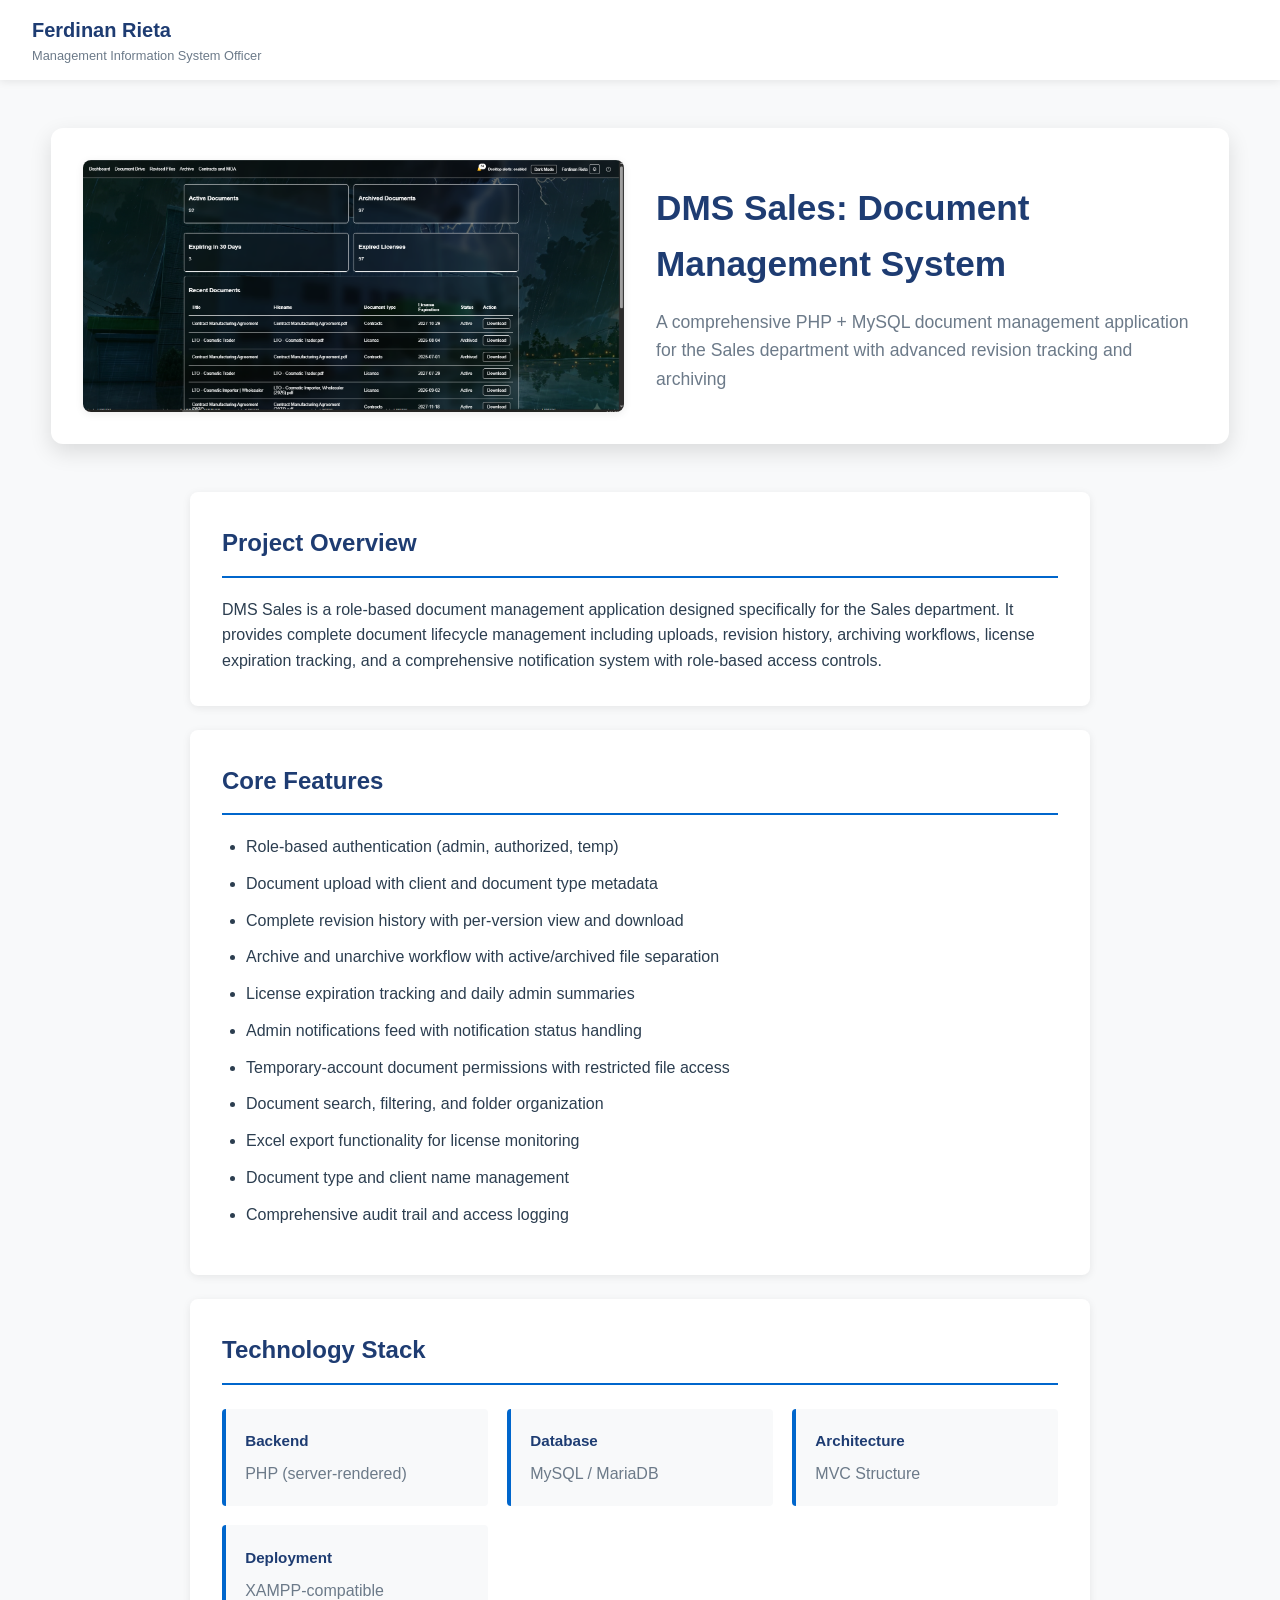
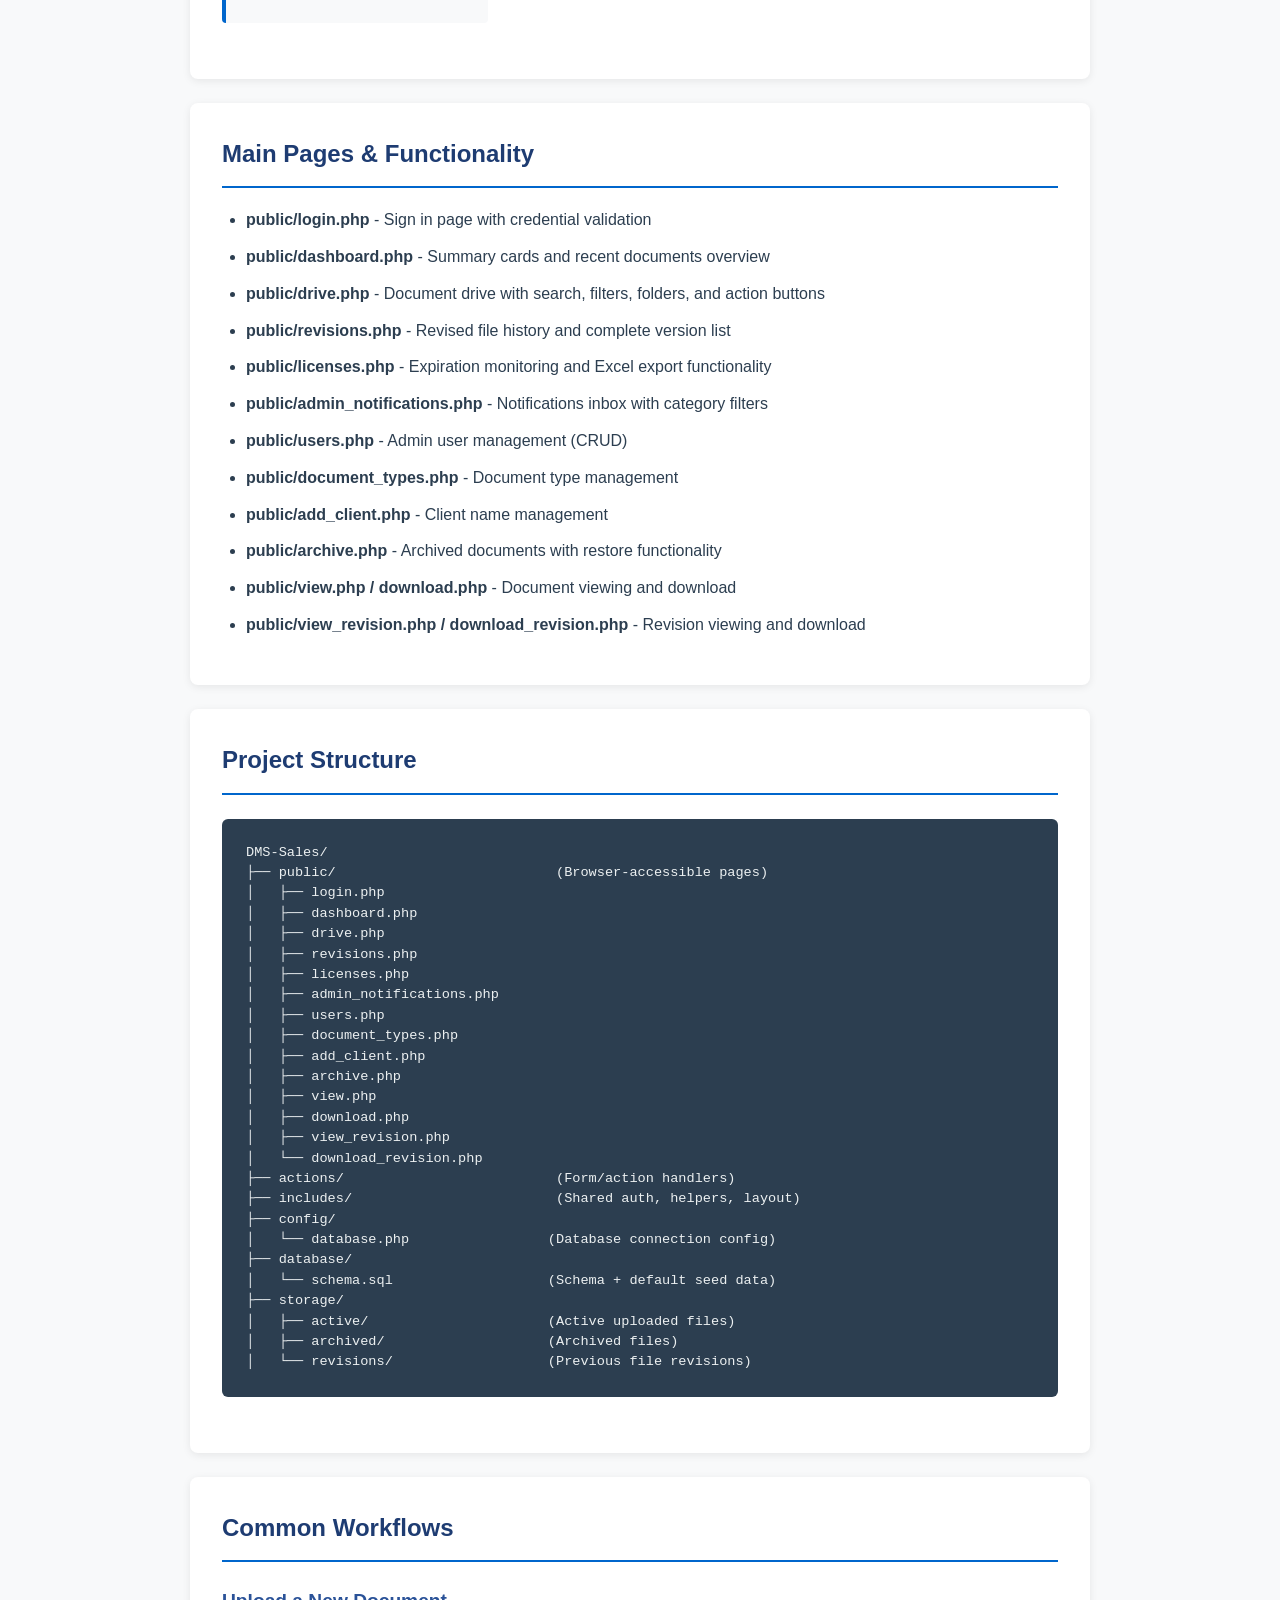
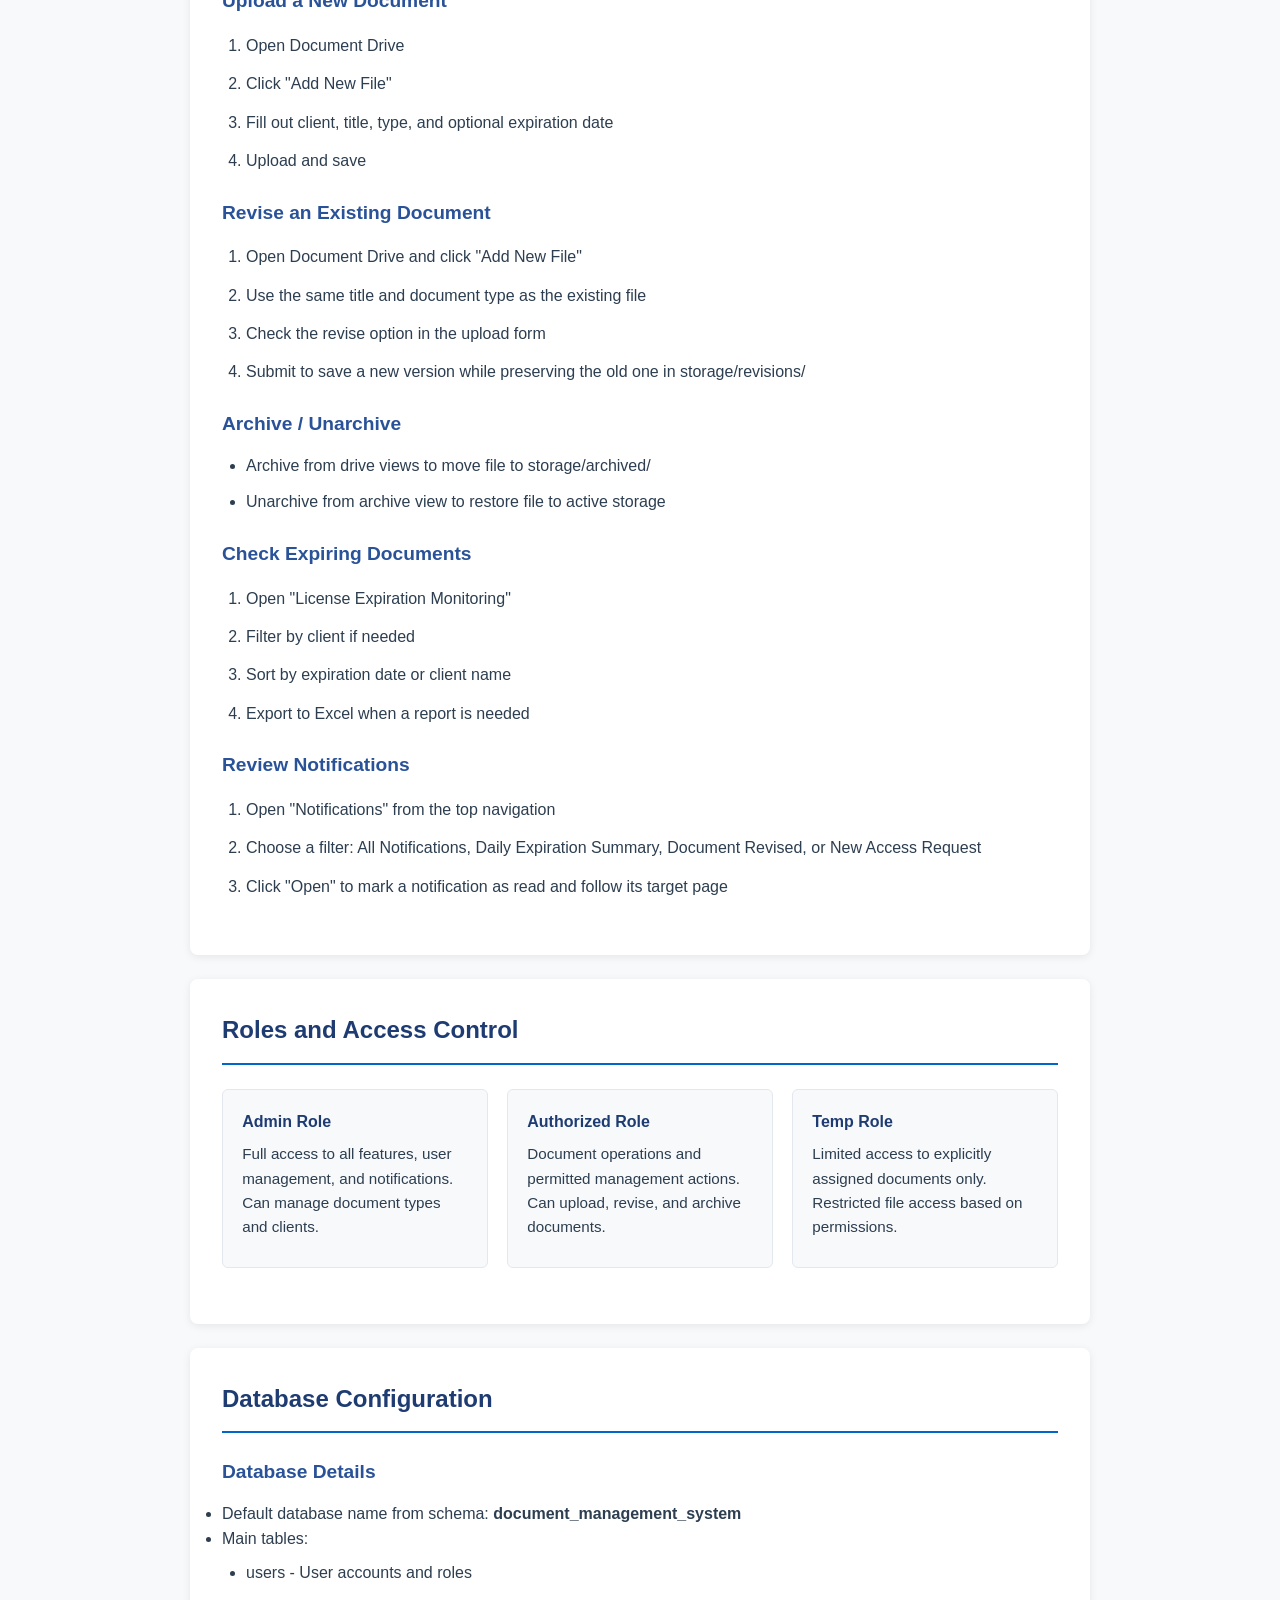
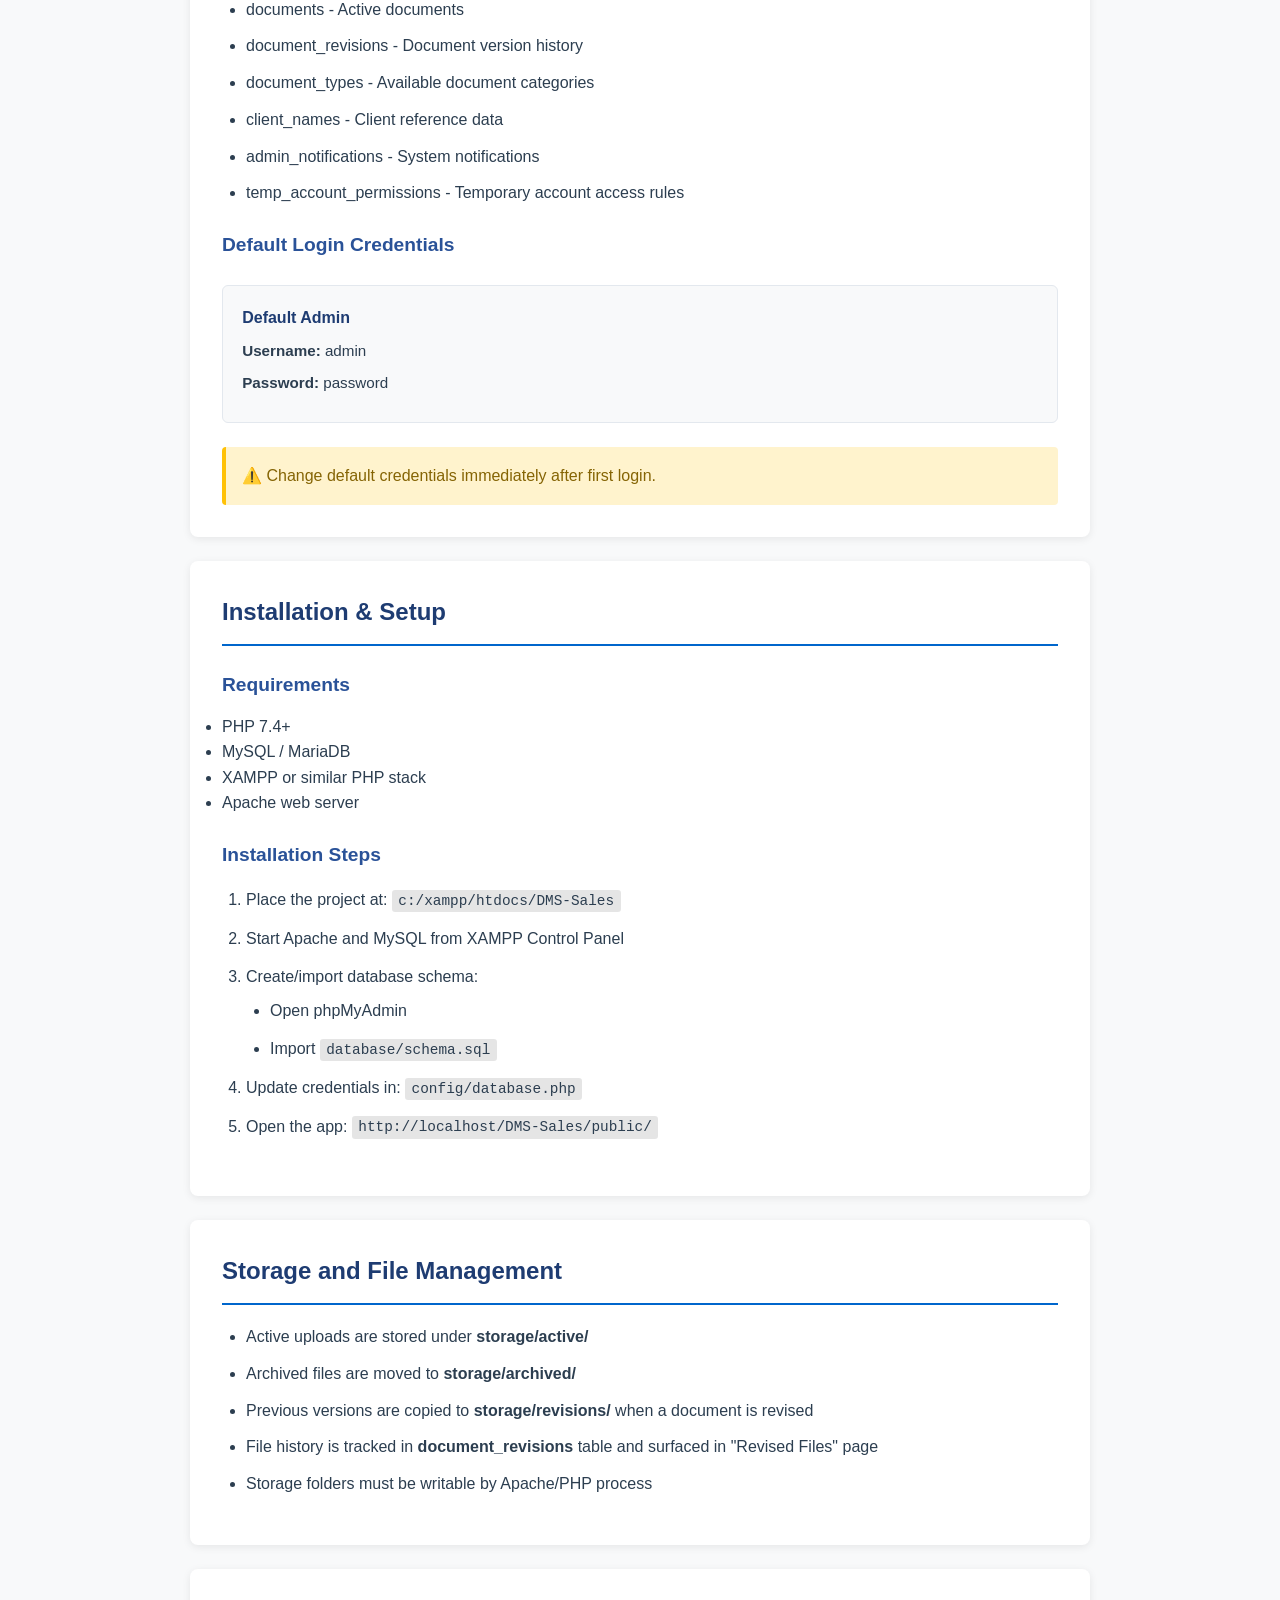
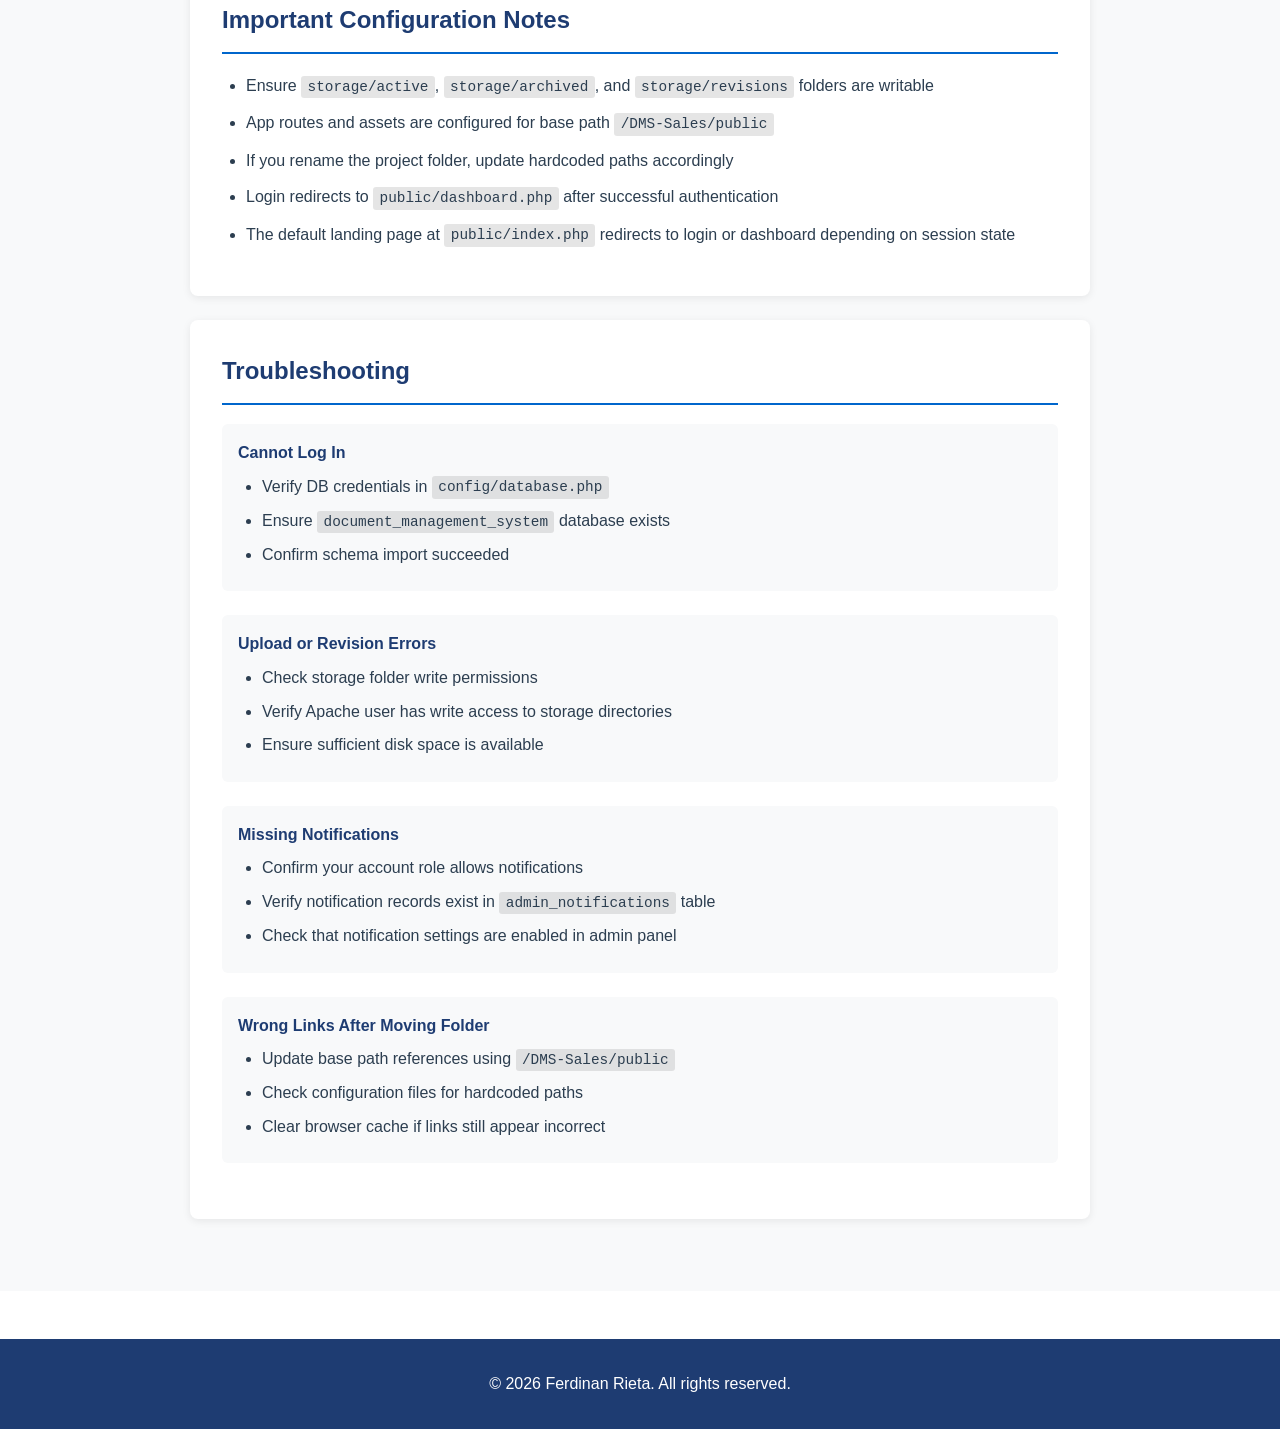
==== dms-project.html @ 5e9d584b "updates" ====
<!DOCTYPE html>
<html lang="en">
<head>
    <meta charset="UTF-8">
    <meta name="viewport" content="width=device-width, initial-scale=1.0">
    <title>DMS Sales - Document Management System | Ferdinan Rieta Portfolio</title>
    <link rel="stylesheet" href="styles.css">
    <link rel="stylesheet" href="https://cdnjs.cloudflare.com/ajax/libs/font-awesome/6.4.0/css/all.min.css">
</head>
<body>
    <header class="header" id="header">
        <nav class="navbar">
            <div class="nav-container">
                <div class="logo">
                    <h1><a href="index.html" style="color: inherit; text-decoration: none; cursor: pointer;">Ferdinan Rieta</a></h1>
                    <p class="tagline">Management Information System Officer</p>
                </div>
                <a href="index.html" class="btn btn-secondary" style="margin-left: auto;">← Back to Portfolio</a>
            </div>
        </nav>
    </header>

    <section class="project-detail">
        <div class="container">
            <div class="project-hero">
                <img src="images/DMSSales.png" alt="DMS Sales - Document Management System" class="project-hero-image">
                <div class="project-hero-content">
                    <h1>DMS Sales: Document Management System</h1>
                    <p class="project-subtitle">A comprehensive PHP + MySQL document management application for the Sales department with advanced revision tracking and archiving</p>
                </div>
            </div>

            <div class="project-content">
                <section class="detail-section">
                    <h2>Project Overview</h2>
                    <p>DMS Sales is a role-based document management application designed specifically for the Sales department. It provides complete document lifecycle management including uploads, revision history, archiving workflows, license expiration tracking, and a comprehensive notification system with role-based access controls.</p>
                </section>

                <section class="detail-section">
                    <h2>Core Features</h2>
                    <ul class="feature-list">
                        <li>Role-based authentication (admin, authorized, temp)</li>
                        <li>Document upload with client and document type metadata</li>
                        <li>Complete revision history with per-version view and download</li>
                        <li>Archive and unarchive workflow with active/archived file separation</li>
                        <li>License expiration tracking and daily admin summaries</li>
                        <li>Admin notifications feed with notification status handling</li>
                        <li>Temporary-account document permissions with restricted file access</li>
                        <li>Document search, filtering, and folder organization</li>
                        <li>Excel export functionality for license monitoring</li>
                        <li>Document type and client name management</li>
                        <li>Comprehensive audit trail and access logging</li>
                    </ul>
                </section>

                <section class="detail-section">
                    <h2>Technology Stack</h2>
                    <div class="tech-stack-grid">
                        <div class="tech-item">
                            <strong>Backend</strong>
                            <p>PHP (server-rendered)</p>
                        </div>
                        <div class="tech-item">
                            <strong>Database</strong>
                            <p>MySQL / MariaDB</p>
                        </div>
                        <div class="tech-item">
                            <strong>Architecture</strong>
                            <p>MVC Structure</p>
                        </div>
                        <div class="tech-item">
                            <strong>Deployment</strong>
                            <p>XAMPP-compatible</p>
                        </div>
                    </div>
                </section>

                <section class="detail-section">
                    <h2>Main Pages & Functionality</h2>
                    <ul class="feature-list">
                        <li><strong>public/login.php</strong> - Sign in page with credential validation</li>
                        <li><strong>public/dashboard.php</strong> - Summary cards and recent documents overview</li>
                        <li><strong>public/drive.php</strong> - Document drive with search, filters, folders, and action buttons</li>
                        <li><strong>public/revisions.php</strong> - Revised file history and complete version list</li>
                        <li><strong>public/licenses.php</strong> - Expiration monitoring and Excel export functionality</li>
                        <li><strong>public/admin_notifications.php</strong> - Notifications inbox with category filters</li>
                        <li><strong>public/users.php</strong> - Admin user management (CRUD)</li>
                        <li><strong>public/document_types.php</strong> - Document type management</li>
                        <li><strong>public/add_client.php</strong> - Client name management</li>
                        <li><strong>public/archive.php</strong> - Archived documents with restore functionality</li>
                        <li><strong>public/view.php / download.php</strong> - Document viewing and download</li>
                        <li><strong>public/view_revision.php / download_revision.php</strong> - Revision viewing and download</li>
                    </ul>
                </section>

                <section class="detail-section">
                    <h2>Project Structure</h2>
                    <div class="code-block">
                        <pre>DMS-Sales/
├── public/                           (Browser-accessible pages)
│   ├── login.php
│   ├── dashboard.php
│   ├── drive.php
│   ├── revisions.php
│   ├── licenses.php
│   ├── admin_notifications.php
│   ├── users.php
│   ├── document_types.php
│   ├── add_client.php
│   ├── archive.php
│   ├── view.php
│   ├── download.php
│   ├── view_revision.php
│   └── download_revision.php
├── actions/                          (Form/action handlers)
├── includes/                         (Shared auth, helpers, layout)
├── config/
│   └── database.php                 (Database connection config)
├── database/
│   └── schema.sql                   (Schema + default seed data)
├── storage/
│   ├── active/                      (Active uploaded files)
│   ├── archived/                    (Archived files)
│   └── revisions/                   (Previous file revisions)
</pre>
                    </div>
                </section>

                <section class="detail-section">
                    <h2>Common Workflows</h2>
                    
                    <h3>Upload a New Document</h3>
                    <ol class="setup-steps">
                        <li>Open Document Drive</li>
                        <li>Click "Add New File"</li>
                        <li>Fill out client, title, type, and optional expiration date</li>
                        <li>Upload and save</li>
                    </ol>

                    <h3>Revise an Existing Document</h3>
                    <ol class="setup-steps">
                        <li>Open Document Drive and click "Add New File"</li>
                        <li>Use the same title and document type as the existing file</li>
                        <li>Check the revise option in the upload form</li>
                        <li>Submit to save a new version while preserving the old one in storage/revisions/</li>
                    </ol>

                    <h3>Archive / Unarchive</h3>
                    <ul class="feature-list">
                        <li>Archive from drive views to move file to storage/archived/</li>
                        <li>Unarchive from archive view to restore file to active storage</li>
                    </ul>

                    <h3>Check Expiring Documents</h3>
                    <ol class="setup-steps">
                        <li>Open "License Expiration Monitoring"</li>
                        <li>Filter by client if needed</li>
                        <li>Sort by expiration date or client name</li>
                        <li>Export to Excel when a report is needed</li>
                    </ol>

                    <h3>Review Notifications</h3>
                    <ol class="setup-steps">
                        <li>Open "Notifications" from the top navigation</li>
                        <li>Choose a filter: All Notifications, Daily Expiration Summary, Document Revised, or New Access Request</li>
                        <li>Click "Open" to mark a notification as read and follow its target page</li>
                    </ol>
                </section>

                <section class="detail-section">
                    <h2>Roles and Access Control</h2>
                    <div class="accounts-grid">
                        <div class="account-card">
                            <h4>Admin Role</h4>
                            <p>Full access to all features, user management, and notifications. Can manage document types and clients.</p>
                        </div>
                        <div class="account-card">
                            <h4>Authorized Role</h4>
                            <p>Document operations and permitted management actions. Can upload, revise, and archive documents.</p>
                        </div>
                        <div class="account-card">
                            <h4>Temp Role</h4>
                            <p>Limited access to explicitly assigned documents only. Restricted file access based on permissions.</p>
                        </div>
                    </div>
                </section>

                <section class="detail-section">
                    <h2>Database Configuration</h2>
                    <h3>Database Details</h3>
                    <ul>
                        <li>Default database name from schema: <strong>document_management_system</strong></li>
                        <li>Main tables:
                            <ul class="feature-list" style="margin: 0.5rem 0;">
                                <li>users - User accounts and roles</li>
                                <li>documents - Active documents</li>
                                <li>document_revisions - Document version history</li>
                                <li>document_types - Available document categories</li>
                                <li>client_names - Client reference data</li>
                                <li>admin_notifications - System notifications</li>
                                <li>temp_account_permissions - Temporary account access rules</li>
                            </ul>
                        </li>
                    </ul>

                    <h3>Default Login Credentials</h3>
                    <div class="accounts-grid">
                        <div class="account-card">
                            <h4>Default Admin</h4>
                            <p><strong>Username:</strong> admin</p>
                            <p><strong>Password:</strong> password</p>
                        </div>
                    </div>
                    <p class="warning">⚠️ Change default credentials immediately after first login.</p>
                </section>

                <section class="detail-section">
                    <h2>Installation & Setup</h2>
                    <h3>Requirements</h3>
                    <ul>
                        <li>PHP 7.4+</li>
                        <li>MySQL / MariaDB</li>
                        <li>XAMPP or similar PHP stack</li>
                        <li>Apache web server</li>
                    </ul>

                    <h3>Installation Steps</h3>
                    <ol class="setup-steps">
                        <li>Place the project at: <code>c:/xampp/htdocs/DMS-Sales</code></li>
                        <li>Start Apache and MySQL from XAMPP Control Panel</li>
                        <li>Create/import database schema:
                            <ul>
                                <li>Open phpMyAdmin</li>
                                <li>Import <code>database/schema.sql</code></li>
                            </ul>
                        </li>
                        <li>Update credentials in: <code>config/database.php</code></li>
                        <li>Open the app: <code>http://localhost/DMS-Sales/public/</code></li>
                    </ol>
                </section>

                <section class="detail-section">
                    <h2>Storage and File Management</h2>
                    <ul class="feature-list">
                        <li>Active uploads are stored under <strong>storage/active/</strong></li>
                        <li>Archived files are moved to <strong>storage/archived/</strong></li>
                        <li>Previous versions are copied to <strong>storage/revisions/</strong> when a document is revised</li>
                        <li>File history is tracked in <strong>document_revisions</strong> table and surfaced in "Revised Files" page</li>
                        <li>Storage folders must be writable by Apache/PHP process</li>
                    </ul>
                </section>

                <section class="detail-section">
                    <h2>Important Configuration Notes</h2>
                    <ul class="feature-list">
                        <li>Ensure <code>storage/active</code>, <code>storage/archived</code>, and <code>storage/revisions</code> folders are writable</li>
                        <li>App routes and assets are configured for base path <code>/DMS-Sales/public</code></li>
                        <li>If you rename the project folder, update hardcoded paths accordingly</li>
                        <li>Login redirects to <code>public/dashboard.php</code> after successful authentication</li>
                        <li>The default landing page at <code>public/index.php</code> redirects to login or dashboard depending on session state</li>
                    </ul>
                </section>

                <section class="detail-section">
                    <h2>Troubleshooting</h2>
                    <div class="troubleshoot-item">
                        <h4>Cannot Log In</h4>
                        <ul>
                            <li>Verify DB credentials in <code>config/database.php</code></li>
                            <li>Ensure <code>document_management_system</code> database exists</li>
                            <li>Confirm schema import succeeded</li>
                        </ul>
                    </div>
                    <div class="troubleshoot-item">
                        <h4>Upload or Revision Errors</h4>
                        <ul>
                            <li>Check storage folder write permissions</li>
                            <li>Verify Apache user has write access to storage directories</li>
                            <li>Ensure sufficient disk space is available</li>
                        </ul>
                    </div>
                    <div class="troubleshoot-item">
                        <h4>Missing Notifications</h4>
                        <ul>
                            <li>Confirm your account role allows notifications</li>
                            <li>Verify notification records exist in <code>admin_notifications</code> table</li>
                            <li>Check that notification settings are enabled in admin panel</li>
                        </ul>
                    </div>
                    <div class="troubleshoot-item">
                        <h4>Wrong Links After Moving Folder</h4>
                        <ul>
                            <li>Update base path references using <code>/DMS-Sales/public</code></li>
                            <li>Check configuration files for hardcoded paths</li>
                            <li>Clear browser cache if links still appear incorrect</li>
                        </ul>
                    </div>
                </section>
            </div>
        </div>
    </section>

    <footer class="footer">
        <div class="container">
            <p>&copy; 2026 Ferdinan Rieta. All rights reserved.</p>
        </div>
    </footer>

    <style>
        .project-detail {
            padding: 8rem 0 3rem;
            background: var(--bg-light);
        }

        .project-hero {
            display: grid;
            grid-template-columns: 1fr 1fr;
            gap: 2rem;
            align-items: center;
            margin-bottom: 3rem;
            padding: 2rem;
            background: white;
            border-radius: 12px;
            box-shadow: var(--shadow-md);
        }

        .project-hero-image {
            width: 100%;
            border-radius: 8px;
            box-shadow: var(--shadow-sm);
        }

        .project-hero-content h1 {
            color: var(--primary-color);
            font-size: 2.2rem;
            margin-bottom: 1rem;
        }

        .project-subtitle {
            font-size: 1.1rem;
            color: var(--text-light);
            line-height: 1.6;
        }

        .project-content {
            max-width: 900px;
            margin: 0 auto;
        }

        .detail-section {
            background: white;
            padding: 2rem;
            margin-bottom: 1.5rem;
            border-radius: 8px;
            box-shadow: var(--shadow-sm);
        }

        .detail-section h2 {
            color: var(--primary-color);
            font-size: 1.5rem;
            margin-bottom: 1.2rem;
            border-bottom: 2px solid var(--accent-color);
            padding-bottom: 0.8rem;
        }

        .detail-section h3 {
            color: var(--secondary-color);
            font-size: 1.2rem;
            margin: 1.5rem 0 0.8rem 0;
        }

        .detail-section h4 {
            color: var(--primary-color);
            margin: 1rem 0 0.5rem 0;
        }

        .feature-list, .workflow-list {
            list-style: disc;
            padding-left: 1.5rem;
            margin-bottom: 1rem;
        }

        .feature-list li, .workflow-list li {
            margin-bottom: 0.7rem;
            line-height: 1.6;
        }

        .tech-stack-grid {
            display: grid;
            grid-template-columns: repeat(auto-fit, minmax(200px, 1fr));
            gap: 1.2rem;
            margin: 1.5rem 0;
        }

        .tech-item {
            padding: 1.2rem;
            background: var(--bg-light);
            border-left: 4px solid var(--accent-color);
            border-radius: 4px;
        }

        .tech-item strong {
            color: var(--primary-color);
            font-size: 0.95rem;
        }

        .tech-item p {
            color: var(--text-light);
            margin-top: 0.5rem;
        }

        .code-block {
            background: #2c3e50;
            color: #ecf0f1;
            padding: 1.5rem;
            border-radius: 6px;
            overflow-x: auto;
            margin: 1.5rem 0;
            font-family: 'Courier New', monospace;
            font-size: 0.85rem;
            line-height: 1.5;
        }

        code {
            background: rgba(0,0,0,0.1);
            padding: 0.2rem 0.4rem;
            border-radius: 3px;
            font-family: 'Courier New', monospace;
            font-size: 0.9em;
        }

        .accounts-grid {
            display: grid;
            grid-template-columns: repeat(auto-fit, minmax(250px, 1fr));
            gap: 1.2rem;
            margin: 1.5rem 0;
        }

        .account-card {
            padding: 1.2rem;
            background: var(--bg-light);
            border: 1px solid var(--border-color);
            border-radius: 6px;
        }

        .account-card h4 {
            margin-top: 0;
            color: var(--primary-color);
        }

        .account-card p {
            margin: 0.5rem 0;
            font-size: 0.95rem;
        }

        .warning {
            background: #fff3cd;
            padding: 1rem;
            border-left: 4px solid #ffc107;
            margin-top: 1rem;
            border-radius: 4px;
            color: #856404;
        }

        .warning-box {
            background: #f8d7da;
            padding: 1.5rem;
            border: 1px solid #f5c6cb;
            border-radius: 6px;
            color: #721c24;
        }

        .warning-box h4 {
            color: #721c24;
            margin-top: 1rem;
        }

        .warning-box ol {
            margin: 1rem 0 0 1.5rem;
        }

        .warning-box li {
            margin-bottom: 0.5rem;
        }

        .setup-steps {
            list-style: decimal;
            padding-left: 1.5rem;
            margin: 1rem 0 1.5rem 0;
        }

        .setup-steps li {
            margin-bottom: 0.8rem;
            line-height: 1.6;
        }

        .setup-steps ul {
            list-style: disc;
            padding-left: 1.5rem;
            margin: 0.5rem 0;
        }

        .troubleshoot-item {
            margin-bottom: 1.5rem;
            padding: 1rem;
            background: var(--bg-light);
            border-radius: 6px;
        }

        .troubleshoot-item h4 {
            margin-top: 0;
        }

        .troubleshoot-item ul {
            list-style: disc;
            padding-left: 1.5rem;
            margin: 0.5rem 0 0 0;
        }

        .troubleshoot-item li {
            margin-bottom: 0.5rem;
        }

        .footer {
            background: var(--primary-color);
            color: white;
            padding: 2rem 0;
            text-align: center;
            margin-top: 3rem;
        }

        @media (max-width: 768px) {
            .project-hero {
                grid-template-columns: 1fr;
            }

            .project-hero-content h1 {
                font-size: 1.7rem;
            }

            .detail-section {
                padding: 1.5rem;
            }

            .detail-section h2 {
                font-size: 1.3rem;
            }

            .code-block {
                font-size: 0.75rem;
            }
        }
    </style>
</body>
</html>
---- styles.css ----
:root {
    --primary-color: #1e3c72;
    --secondary-color: #2a5298;
    --accent-color: #0066cc;
    --text-dark: #2c3e50;
    --text-light: #6c7a89;
    --bg-light: #f8f9fa;
    --bg-white: #ffffff;
    --border-color: #e3e8ee;
    --shadow-sm: 0 2px 8px rgba(0, 0, 0, 0.08);
    --shadow-md: 0 8px 22px rgba(0, 0, 0, 0.12);
    --transition: all 0.3s ease;
}

* {
    margin: 0;
    padding: 0;
    box-sizing: border-box;
}

html {
    scroll-behavior: smooth;
}

body {
    font-family: 'Segoe UI', Tahoma, Geneva, Verdana, sans-serif;
    color: var(--text-dark);
    line-height: 1.6;
    background: var(--bg-white);
}

.container {
    width: min(1200px, 92%);
    margin: 0 auto;
}

.header {
    position: fixed;
    inset: 0 0 auto 0;
    background: var(--bg-white);
    box-shadow: var(--shadow-sm);
    z-index: 1000;
}

.navbar {
    padding: 0.85rem 0;
}

.nav-container {
    width: min(1250px, 95%);
    margin: 0 auto;
    display: flex;
    align-items: center;
    gap: 1rem;
}

.logo {
    min-width: 230px;
}

.logo h1 {
    font-size: 1.25rem;
    color: var(--primary-color);
}

.logo .tagline {
    font-size: 0.8rem;
    color: var(--text-light);
}

.nav-menu {
    list-style: none;
    display: flex;
    align-items: center;
    gap: 1rem;
    margin-left: auto;
    flex-wrap: wrap;
}

.nav-link {
    color: var(--text-dark);
    text-decoration: none;
    font-size: 0.93rem;
    font-weight: 600;
    transition: var(--transition);
}

.nav-link:hover {
    color: var(--accent-color);
}

.contact-info {
    display: flex;
    align-items: center;
    gap: 0.85rem;
    margin-left: 0.5rem;
}

.contact-link {
    color: var(--text-dark);
    text-decoration: none;
    font-size: 0.85rem;
    display: inline-flex;
    align-items: center;
    gap: 0.4rem;
}

.contact-link:hover {
    color: var(--accent-color);
}

.hamburger {
    display: none;
    background: none;
    border: 0;
    cursor: pointer;
    margin-left: auto;
}

.hamburger span {
    display: block;
    width: 26px;
    height: 3px;
    margin: 5px 0;
    border-radius: 2px;
    background: var(--text-dark);
}

.hero {
    margin-top: 96px;
    min-height: 78vh;
    display: flex;
    align-items: center;
    color: #fff;
    background: linear-gradient(135deg, var(--primary-color), var(--secondary-color));
    position: relative;
    overflow: hidden;
    padding: 3.5rem 0;
}

.hero-content {
    position: relative;
    z-index: 2;
}

.hero-title {
    font-size: clamp(2rem, 5vw, 3.2rem);
    line-height: 1.2;
    margin-bottom: 1rem;
}

.hero-subtitle {
    font-size: clamp(1rem, 2.3vw, 1.25rem);
    max-width: 900px;
    opacity: 0.95;
    margin-bottom: 1.75rem;
}

.cta-buttons {
    display: flex;
    flex-wrap: wrap;
    gap: 1rem;
}

.btn {
    border: 0;
    border-radius: 6px;
    padding: 0.75rem 1.4rem;
    font-size: 0.95rem;
    font-weight: 700;
    text-decoration: none;
    cursor: pointer;
    transition: var(--transition);
}

.btn-primary {
    background: #fff;
    color: var(--primary-color);
}

.btn-secondary {
    background: transparent;
    color: #fff;
    border: 2px solid #fff;
}

.btn:hover {
    transform: translateY(-2px);
}

.hero-background {
    position: absolute;
    inset: 0;
    opacity: 0.12;
}

.floating-shapes {
    position: relative;
    width: 100%;
    height: 100%;
}

.shape {
    position: absolute;
    border-radius: 50%;
    background: #fff;
    animation: float 8s ease-in-out infinite;
}

.shape-1 {
    width: 260px;
    height: 260px;
    right: 5%;
    top: 8%;
}

.shape-2 {
    width: 180px;
    height: 180px;
    left: 12%;
    bottom: 16%;
    animation-duration: 10s;
}

.shape-3 {
    width: 130px;
    height: 130px;
    right: 30%;
    bottom: 28%;
    animation-duration: 9s;
}

@keyframes float {
    0%, 100% { transform: translateY(0); }
    50% { transform: translateY(24px); }
}

section {
    padding: 4.5rem 0;
}

.about,
.portfolio,
.education,
.contact {
    background: var(--bg-light);
}

.section-title {
    text-align: center;
    color: var(--primary-color);
    margin-bottom: 2rem;
    font-size: clamp(1.8rem, 4vw, 2.4rem);
}

.about-content,
.skill-category,
.project-card,
.timeline-content,
.education-card,
.contact-info-box,
.contact-form {
    background: var(--bg-white);
    border-radius: 12px;
    box-shadow: var(--shadow-sm);
}

.about-content {
    padding: 2rem;
}

.about-text h3 {
    color: var(--primary-color);
    margin: 1.1rem 0 0.6rem;
}

.about-text h3:first-child {
    margin-top: 0;
}

.skills-grid {
    display: grid;
    grid-template-columns: repeat(auto-fit, minmax(250px, 1fr));
    gap: 1.25rem;
}

.skill-category {
    padding: 1.5rem;
    border-left: 4px solid var(--accent-color);
}

.skill-category h3 {
    color: var(--primary-color);
    margin-bottom: 0.9rem;
    display: flex;
    align-items: center;
    gap: 0.6rem;
}

.matrix-list {
    list-style: disc;
    padding-left: 1.2rem;
}

.matrix-list li {
    margin-bottom: 0.45rem;
}

.portfolio-grid {
    display: grid;
    grid-template-columns: repeat(auto-fit, minmax(270px, 1fr));
    gap: 1.2rem;
}

.project-card-link {
    text-decoration: none;
    color: inherit;
    display: flex;
    cursor: pointer;
    transition: transform 0.3s ease, box-shadow 0.3s ease;
}

.project-card-link:hover {
    transform: translateY(-8px);
}

.project-card-link:hover .project-card {
    box-shadow: var(--shadow-md);
}

.project-card {
    overflow: hidden;
    transition: all 0.3s ease;
}

.project-image {
    height: 190px;
}

.project-image img {
    width: 100%;
    height: 100%;
    object-fit: cover;
}

.project-info {
    padding: 1rem 1.1rem 1.2rem;
}

.project-info h3 {
    color: var(--primary-color);
    font-size: 1.05rem;
    margin-bottom: 0.5rem;
}

.project-info p {
    font-size: 0.9rem;
    margin-bottom: 0.6rem;
    color: var(--text-light);
}

.project-info strong {
    color: var(--primary-color);
}

.tech-tags {
    display: flex;
    flex-wrap: wrap;
    gap: 0.5rem;
    margin-top: 0.8rem;
}

.tag {
    display: inline-block;
    background: var(--accent-color);
    color: white;
    padding: 0.3rem 0.7rem;
    border-radius: 20px;
    font-size: 0.75rem;
    font-weight: 500;
}

.experience {
    background: var(--bg-white);
}

.simple-timeline {
    max-width: 900px;
    margin: 0 auto;
    display: grid;
    gap: 0.9rem;
}

.timeline-item {
    margin: 0;
    opacity: 1;
}

.timeline-content {
    padding: 1.2rem;
    border-left: 4px solid var(--accent-color);
}

.timeline-content h3 {
    color: var(--primary-color);
    margin-bottom: 0.2rem;
    font-size: 1.05rem;
}

.timeline-content .duration {
    color: var(--text-light);
    margin-bottom: 0.35rem;
}

.education-grid {
    display: grid;
    grid-template-columns: repeat(auto-fit, minmax(250px, 1fr));
    gap: 1rem;
}

.education-card {
    padding: 1.2rem;
    border-top: 4px solid var(--accent-color);
}

.education-card h3 {
    color: var(--primary-color);
    margin-bottom: 0.35rem;
    font-size: 1.05rem;
}

.education-card .institution {
    font-weight: 700;
    color: #3b5f93;
}

.education-card .duration {
    color: var(--text-light);
    margin: 0.2rem 0 0.4rem;
}

.certifications-list {
    margin-bottom: 1rem;
}

.cert-note {
    margin-top: 0.75rem;
    color: var(--text-dark);
}

.contact-content {
    display: grid;
    grid-template-columns: 1fr 1fr;
    gap: 1rem;
}

.contact-content.single-column {
    grid-template-columns: 1fr;
}

.contact-info-box,
.contact-form {
    padding: 1.2rem;
}

.contact-info-box h3 {
    color: var(--primary-color);
    margin-bottom: 0.6rem;
}

.contact-info-box a {
    color: var(--accent-color);
    text-decoration: none;
}

.form-group {
    margin-bottom: 0.8rem;
}

.form-group input,
.form-group textarea {
    width: 100%;
    border: 1px solid var(--border-color);
    border-radius: 6px;
    padding: 0.7rem;
    font: inherit;
}

.form-group input:focus,
.form-group textarea:focus {
    outline: none;
    border-color: var(--accent-color);
}

.contact-form .btn {
    width: 100%;
}

.footer {
    background: var(--primary-color);
    color: #fff;
    padding: 3rem 0;
}

.footer-grid {
    display: grid;
    grid-template-columns: 2fr 1fr;
    gap: 1rem;
}

.footer h3 {
    margin-bottom: 0.8rem;
}

.footer .contact-form {
    background: rgba(255, 255, 255, 0.1);
    box-shadow: none;
}

.footer .form-group input,
.footer .form-group textarea {
    background: #fff;
}

.footer-contact p {
    margin-bottom: 0.5rem;
}

.footer a {
    color: #fff;
    text-decoration: none;
}

@media (max-width: 1060px) {
    .nav-menu {
        display: none;
    }

    .hamburger {
        display: block;
    }

    .nav-menu.active {
        position: absolute;
        top: 100%;
        left: 0;
        right: 0;
        display: flex;
        flex-direction: column;
        align-items: flex-start;
        background: var(--bg-white);
        box-shadow: var(--shadow-md);
        padding: 0.8rem 1rem;
        gap: 0.6rem;
    }

    .contact-info {
        display: none;
    }

    .footer-grid {
        grid-template-columns: 1fr;
    }
}

@media (max-width: 768px) {
    .hero {
        margin-top: 84px;
        min-height: auto;
    }

    .cta-buttons {
        flex-direction: column;
        align-items: stretch;
    }

    .btn {
        text-align: center;
    }

    .contact-content {
        grid-template-columns: 1fr;
    }
}
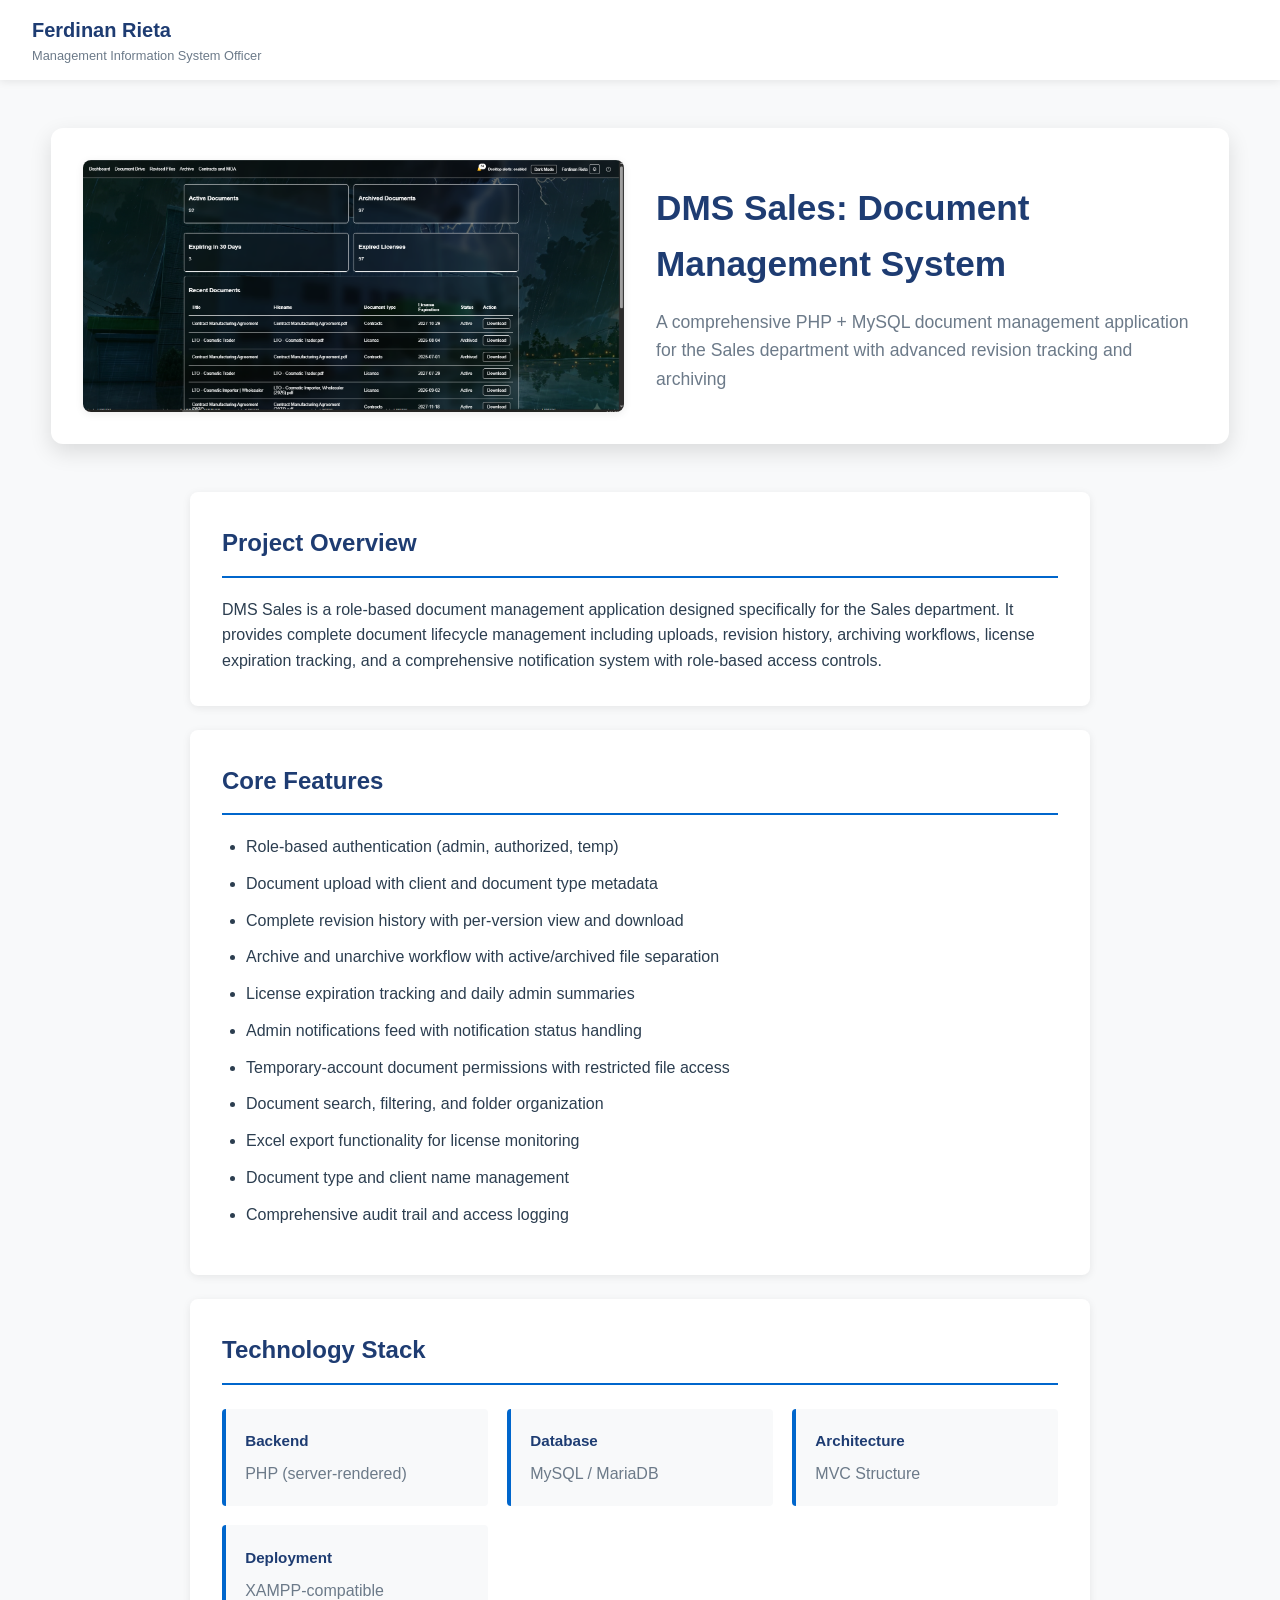
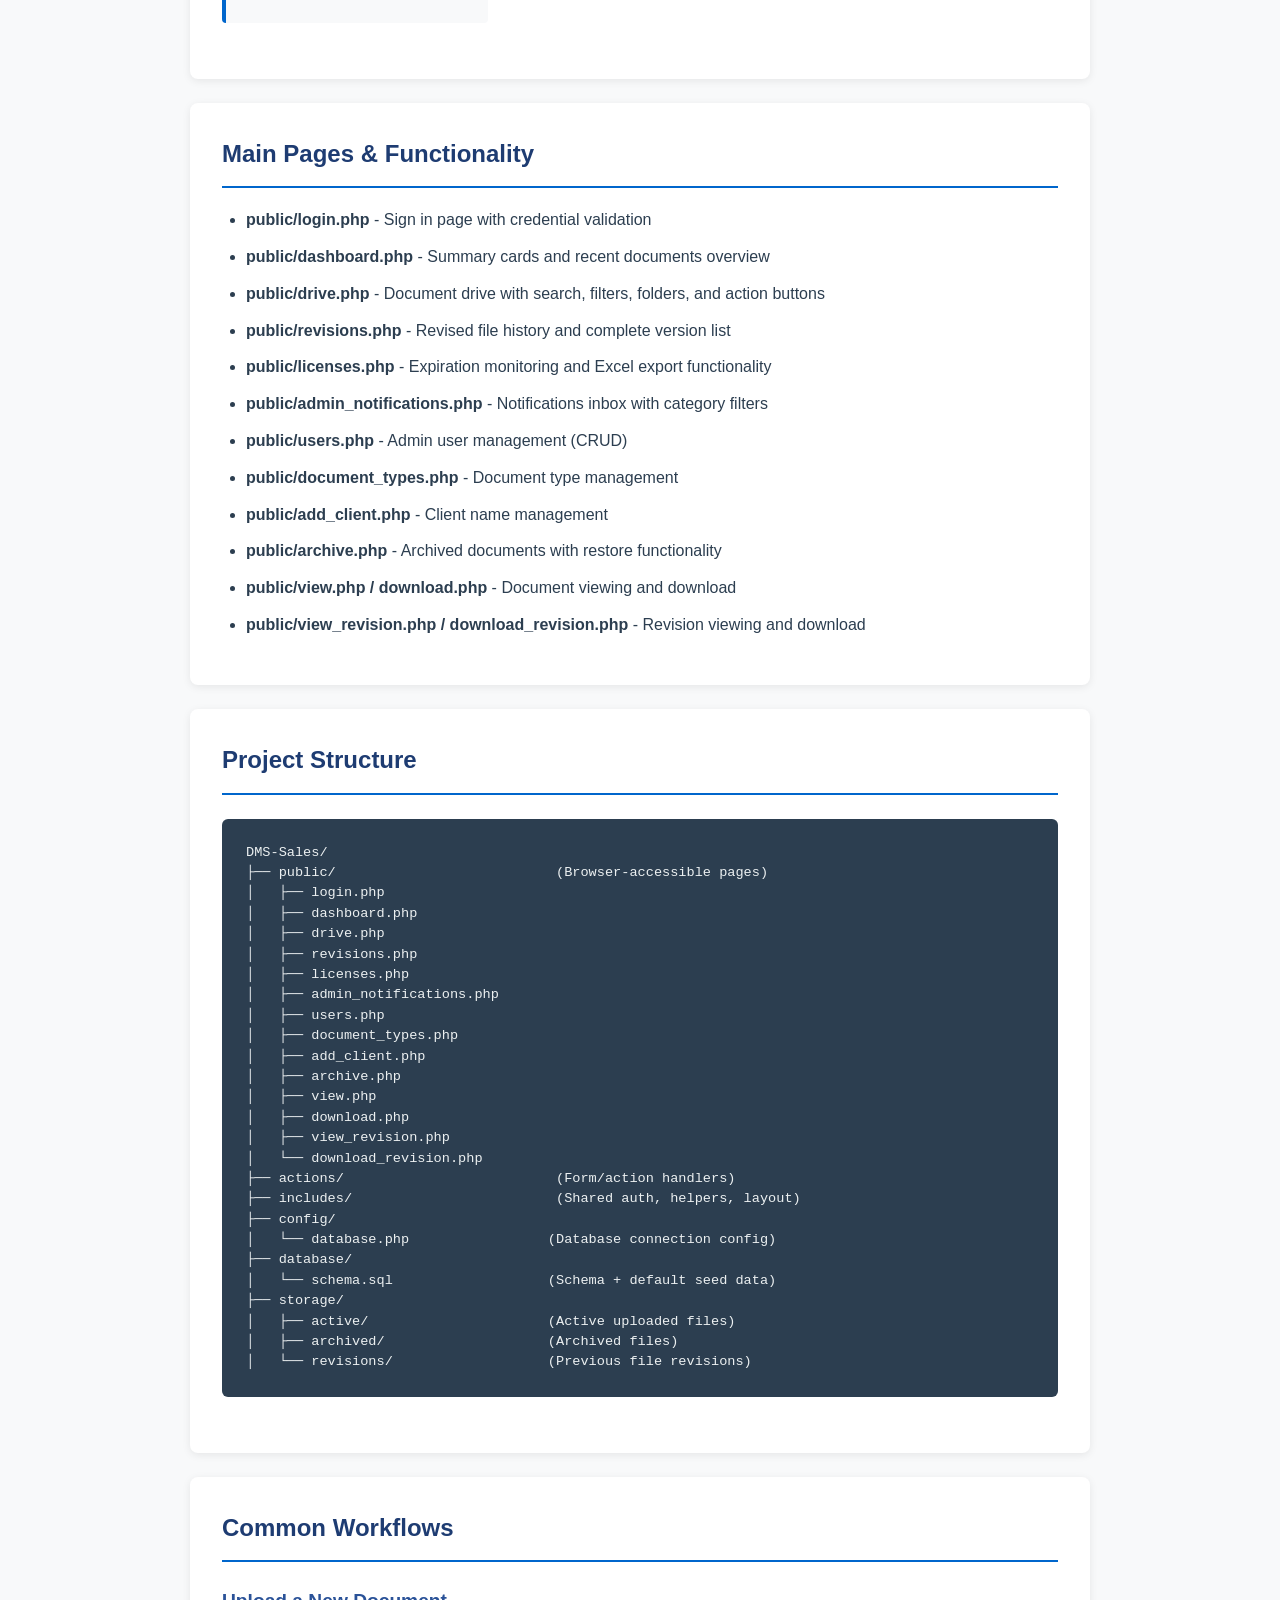
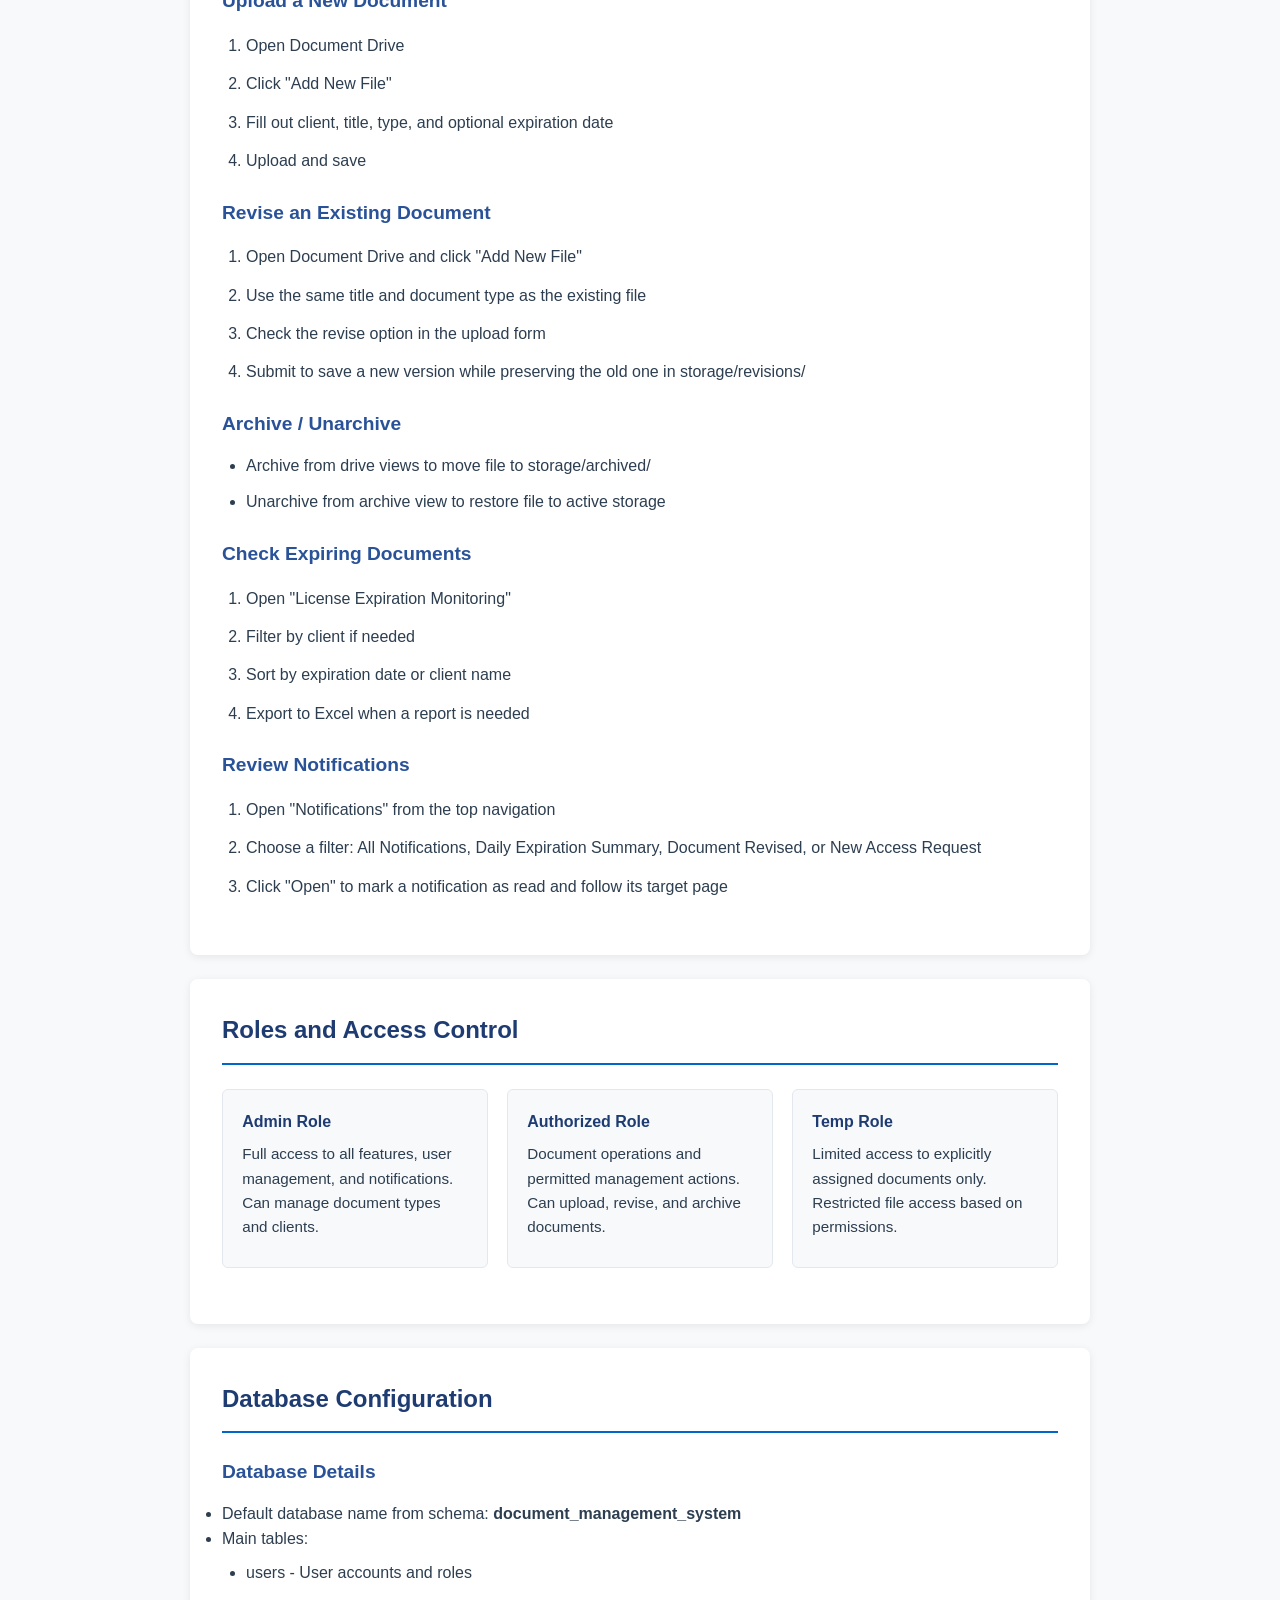
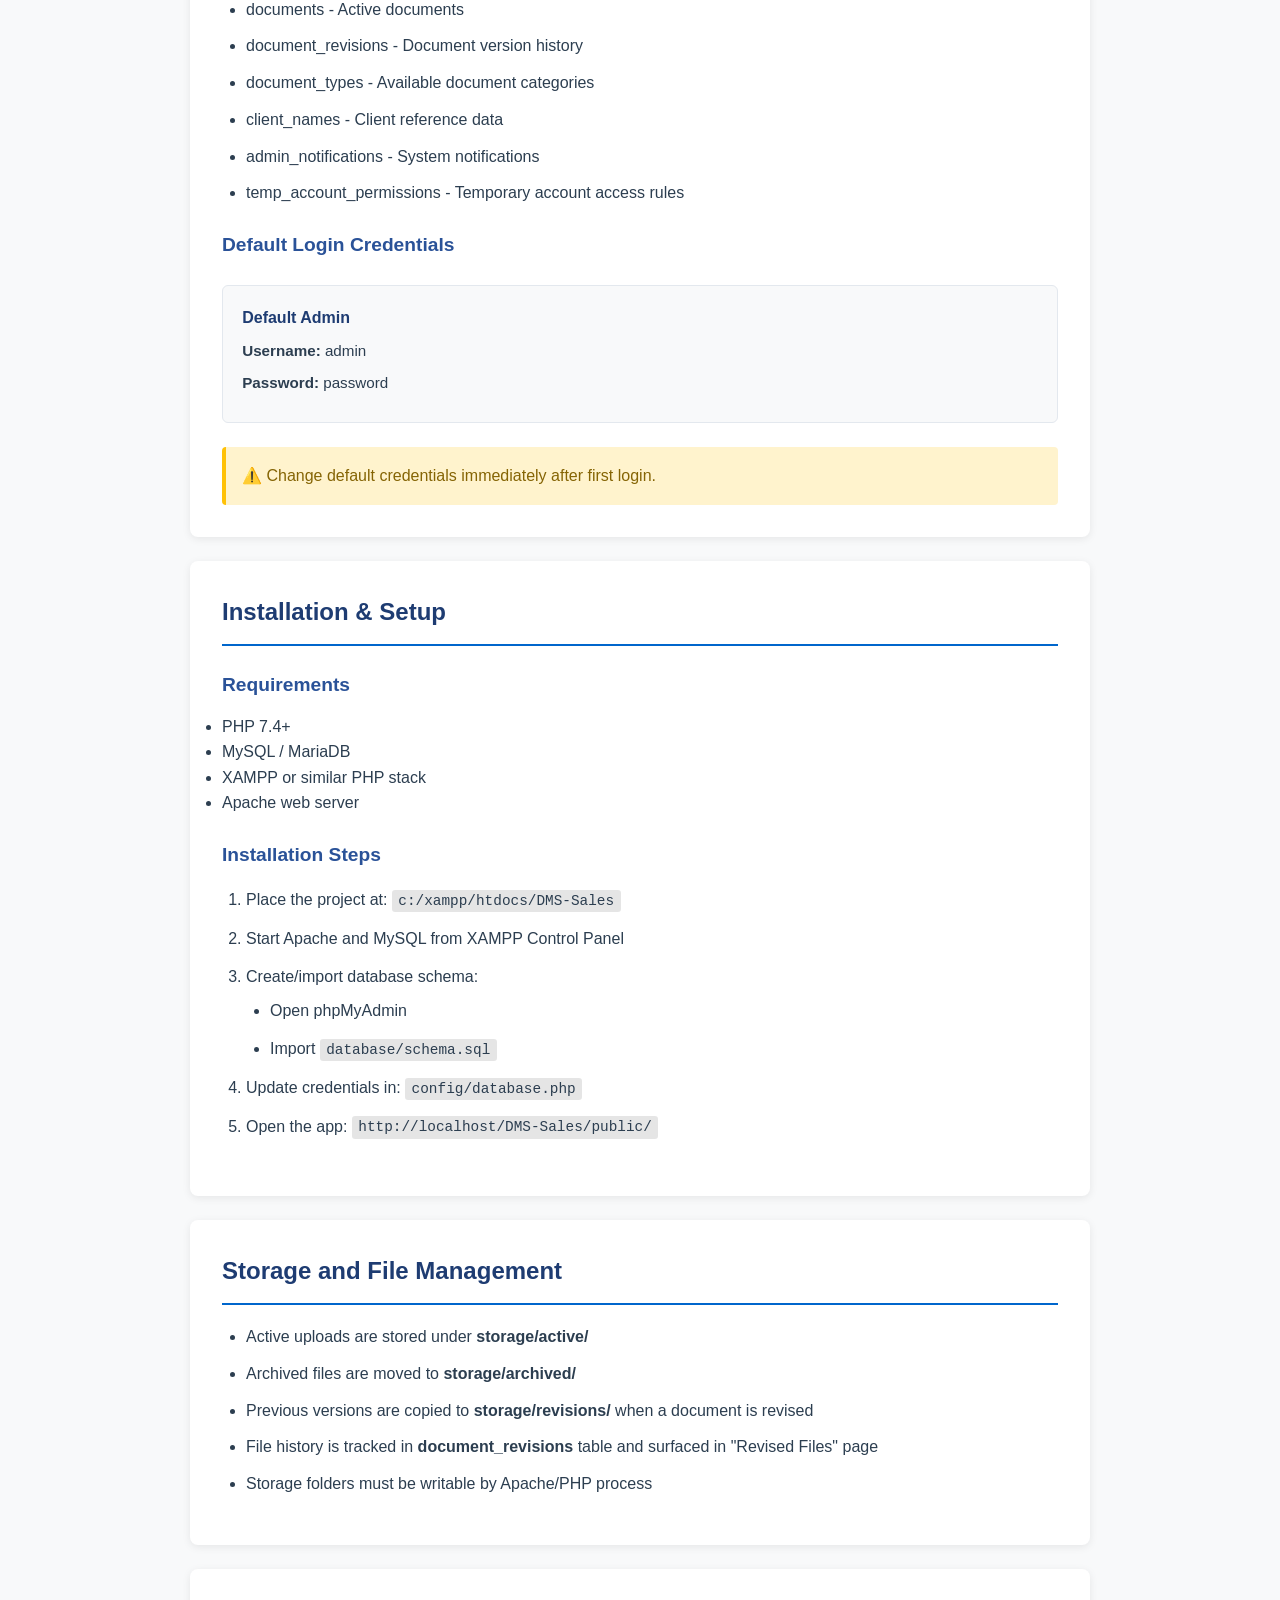
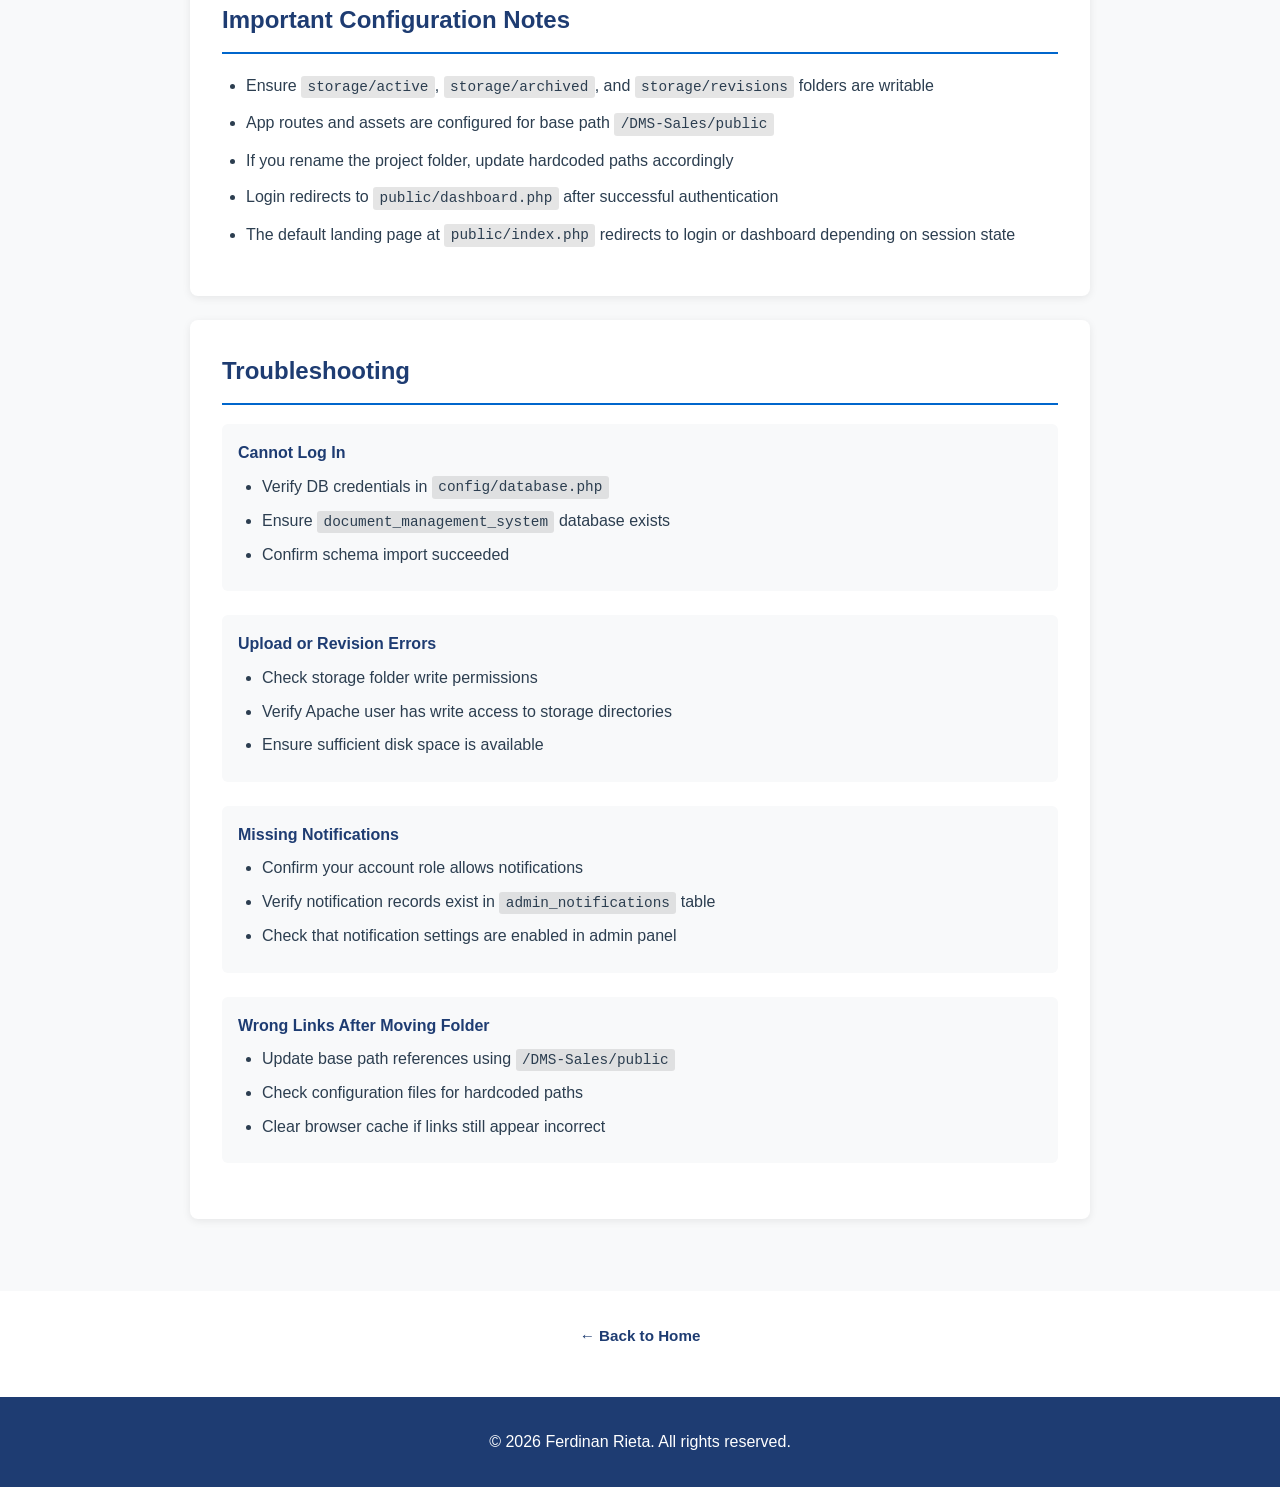
==== commit 339e893c: "back button" ====
--- a/dms-project.html
+++ b/dms-project.html
@@ -300,6 +300,10 @@
         </div>
     </section>
 
+    <div class="back-home-wrap">
+        <a href="index.html" class="btn btn-primary">← Back to Home</a>
+    </div>
+
     <footer class="footer">
         <div class="container">
             <p>&copy; 2026 Ferdinan Rieta. All rights reserved.</p>
@@ -521,6 +525,11 @@
             margin-bottom: 0.5rem;
         }
 
+        .back-home-wrap {
+            text-align: center;
+            margin: 2rem 0 1rem;
+        }
+
         .footer {
             background: var(--primary-color);
             color: white;
